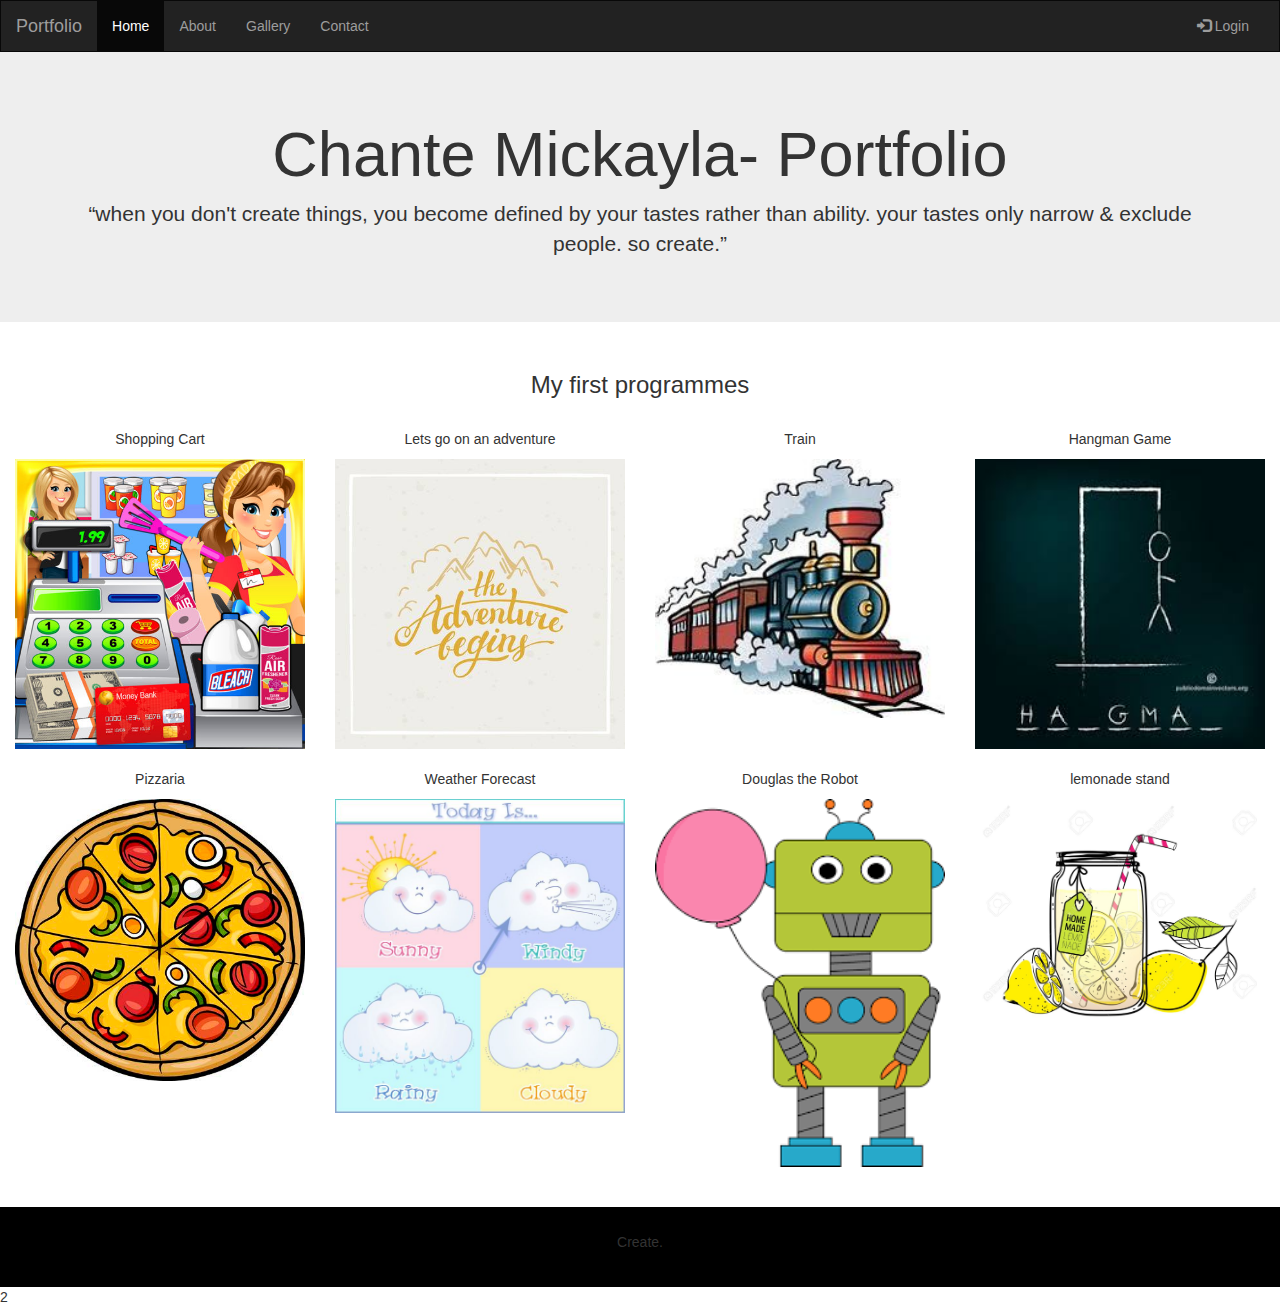
==== index.html @ 2067abc9 "Add files via upload" ====
<!DOCTYPE html>
<html lang="en">

<head>
    <title>My portfolio</title>
    <meta charset="utf-8">
    <meta name="viewport" content="width=device-width, initial-scale=1">
    <link rel="stylesheet" href="https://maxcdn.bootstrapcdn.com/bootstrap/3.4.0/css/bootstrap.min.css">
    <script src="https://ajax.googleapis.com/ajax/libs/jquery/3.3.1/jquery.min.js"></script>
    <script src="https://maxcdn.bootstrapcdn.com/bootstrap/3.4.0/js/bootstrap.min.js"></script>
    <style>
        /* Remove the navbar's default margin-bottom and rounded borders */
        
        .navbar {
            margin-bottom: 0;
            border-radius: 0;
        }
        /* Add a gray background color and some padding to the footer */
        
        footer {
            background-color: black;
            padding: 25px;
        }
    </style>
</head>

<body>

    <nav class="navbar navbar-inverse">
        <div class="container-fluid">
            <div class="navbar-header">
                <button type="button" class="navbar-toggle" data-toggle="collapse" data-target="#myNavbar">
        <span class="icon-bar"></span>
        <span class="icon-bar"></span>
        <span class="icon-bar"></span>                        
      </button>
                <a class="navbar-brand" href="#">Portfolio</a>
            </div>
            <div class="collapse navbar-collapse" id="myNavbar">
                <ul class="nav navbar-nav">
                    <li class="active"><a href="#">Home</a></li>
                    <li><a href="#">About</a></li>
                    <li><a href="#">Gallery</a></li>
                    <li><a href="#">Contact</a></li>
                </ul>
                <ul class="nav navbar-nav navbar-right">
                    <li><a href="#"><span class="glyphicon glyphicon-log-in"></span> Login</a></li>
                </ul>
            </div>
        </div>
    </nav>

    <div class="jumbotron">
        <div class="container text-center">
            <h1>Chante Mickayla- Portfolio</h1>
            <p>“when you don't create things, you become defined by your tastes rather than ability. your tastes only narrow & exclude people. so create.” </p>
        </div>
    </div>

    <div class="container-fluid bg-3 text-center">
        <h3>My first programmes</h3><br>
        <div class="row">
            <div class="col-sm-3">
                <p>Shopping Cart</p>
                <a href="sc.html"> <img src="shoppingcart.jpg" class="img-responsive" style="width:100%" alt="Image"> </a>
            </div>
            <div class="col-sm-3">
                <p>Lets go on an adventure</p>
                <a href="adventure.html"><img src="adventure.jpg" class="img-responsive" style="width:100%" alt="Image"> </a>
            </div>
            <div class="col-sm-3">
                <p>Train </p>
                <a href="train.html"> <img src="train.jpg" class="img-responsive" style="width:100%" alt="Image"></a>
            </div>
            <div class="col-sm-3">
                <p>Hangman Game</p>
                <a href="hangman.html"> <img src="hangman.jpg" class="img-responsive" style="width:100%" alt="Image"></a>
            </div>
        </div>
    </div><br>

    <div class="container-fluid bg-3 text-center">
        <div class="row">
            <div class="col-sm-3">
                <p>Pizzaria</p>
                <a href="pizzeria.html"> <img src="pizza.jpg" class="img-responsive" style="width:100%" alt="Image"></a>
            </div>
            <div class="col-sm-3">
                <p>Weather Forecast</p>
                <a href="weatherApp.html"><img src="weather.jpg" class="img-responsive" style="width:100%" alt="Image"></a>
            </div>
            <div class="col-sm-3">
                <p>Douglas the Robot</p>
                <a href="robot.html"> <img src="robot.png" class="img-responsive" style="width:100%" alt="Image"></a>
            </div>
            <div class="col-sm-3">
                <p>lemonade stand</p>
                <a href="lemonade.html"> <img src="lemonade.jpg" class="img-responsive" style="width:100%" alt="Image"></a>
            </div>
        </div>
    </div><br><br>

    <footer class="container-fluid text-center">
        <p>Create.</p>
    </footer>

</body>

</html>2
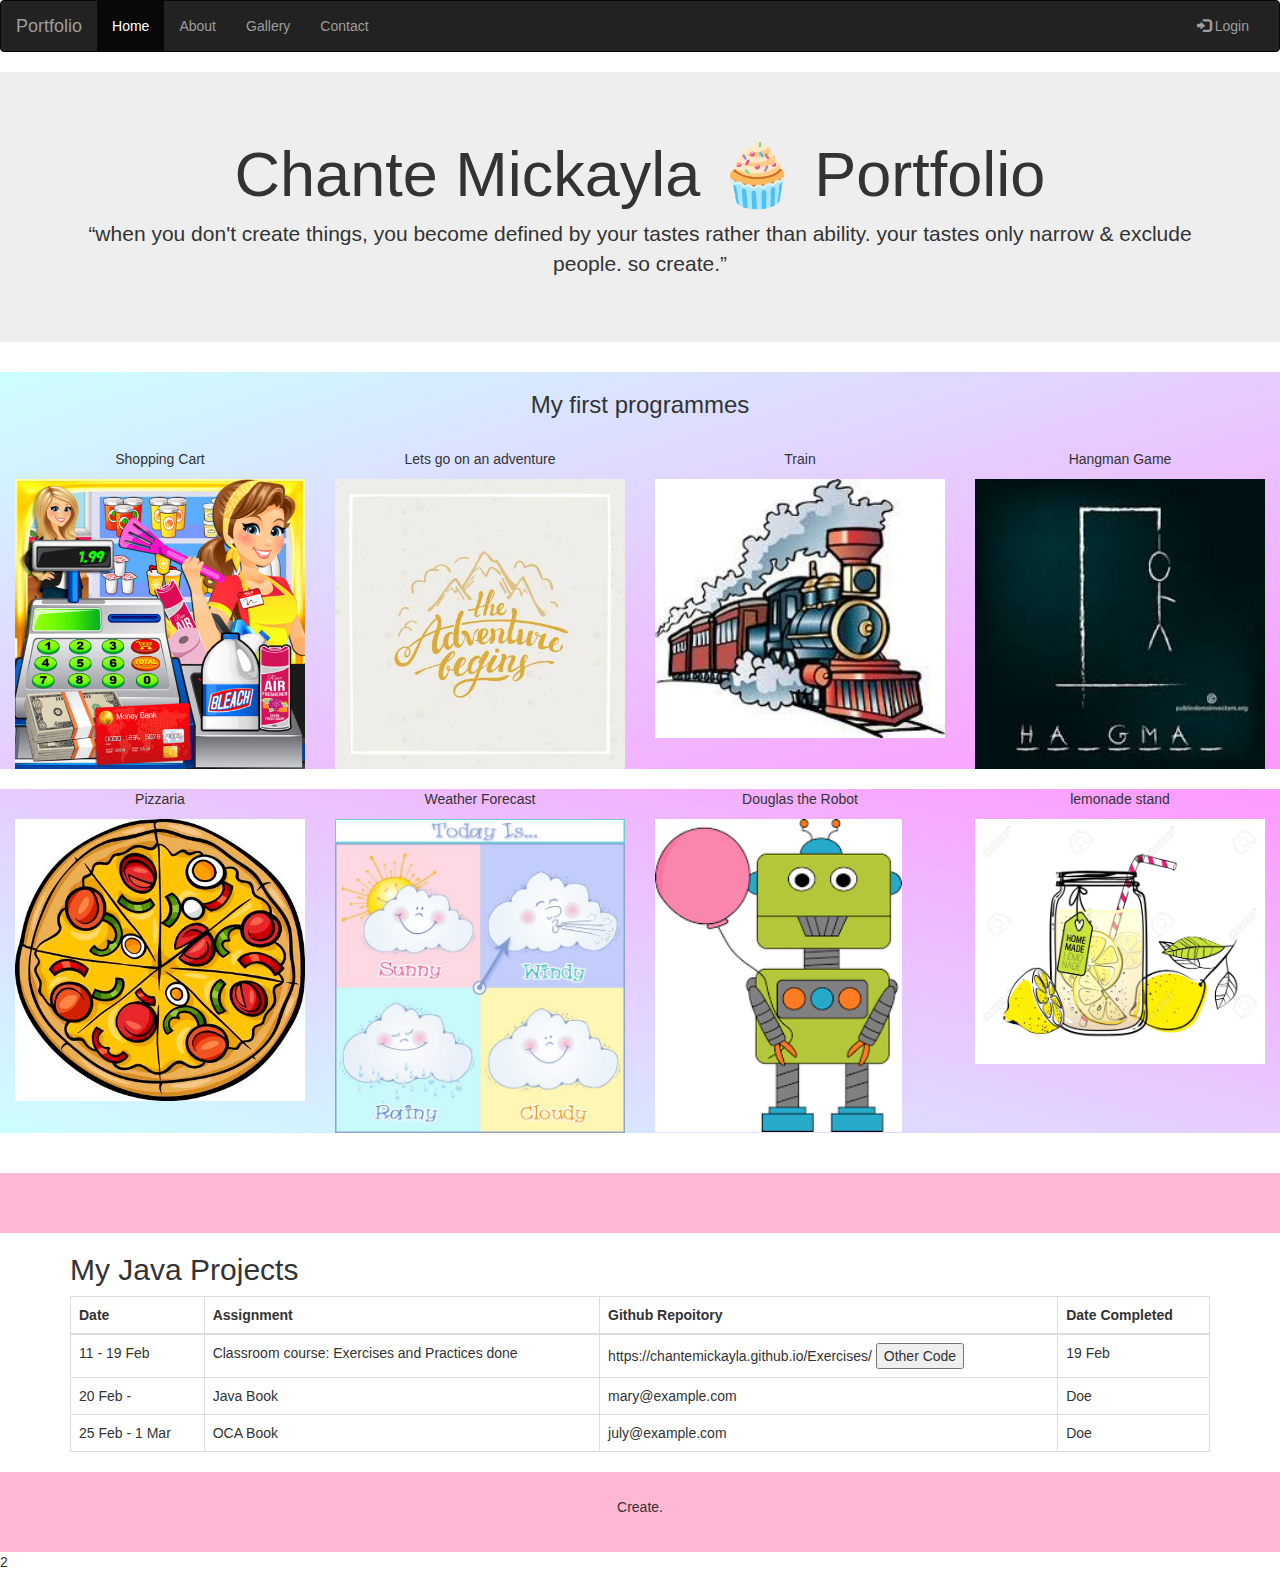
==== commit d5d56851: "Add files via upload" ====
--- a/index.html
+++ b/index.html
@@ -18,10 +18,15 @@
         /* Add a gray background color and some padding to the footer */
         
         footer {
-            background-color: black;
+            background-color: rgb(255, 184, 214);
             padding: 25px;
         }
+        
+        body {
+            background-color: rgb(255, 184, 214);
+        }
     </style>
+
 </head>
 
 <body>
@@ -52,12 +57,12 @@
 
     <div class="jumbotron">
         <div class="container text-center">
-            <h1>Chante Mickayla- Portfolio</h1>
+            <h1>Chante Mickayla 🧁 Portfolio</h1>
             <p>“when you don't create things, you become defined by your tastes rather than ability. your tastes only narrow & exclude people. so create.” </p>
         </div>
     </div>
 
-    <div class="container-fluid bg-3 text-center">
+    <div style=" background: linear-gradient(to bottom right, #ccffff 0%, #ff99ff 100%);" class="container-fluid bg-3 text-center">
         <h3>My first programmes</h3><br>
         <div class="row">
             <div class="col-sm-3">
@@ -79,7 +84,7 @@
         </div>
     </div><br>
 
-    <div class="container-fluid bg-3 text-center">
+    <div style="background: linear-gradient(to top right, #ccffff 0%, #ff99ff 100%)" class="container-fluid bg-3 text-center">
         <div class="row">
             <div class="col-sm-3">
                 <p>Pizzaria</p>
@@ -91,7 +96,7 @@
             </div>
             <div class="col-sm-3">
                 <p>Douglas the Robot</p>
-                <a href="robot.html"> <img src="robot.png" class="img-responsive" style="width:100%" alt="Image"></a>
+                <a href="robot.html"> <img src="robot.png" class="img-responsive" style="width:85%" alt="Image"></a>
             </div>
             <div class="col-sm-3">
                 <p>lemonade stand</p>
@@ -101,9 +106,65 @@
     </div><br><br>
 
     <footer class="container-fluid text-center">
-        <p>Create.</p>
+        <p></p>
     </footer>
 
+    <head>
+        <title>Bootstrap Example</title>
+        <meta charset="utf-8">
+        <meta name="viewport" content="width=device-width, initial-scale=1">
+        <link rel="stylesheet" href="https://maxcdn.bootstrapcdn.com/bootstrap/3.4.0/css/bootstrap.min.css">
+        <script src="https://ajax.googleapis.com/ajax/libs/jquery/3.3.1/jquery.min.js"></script>
+        <script src="https://maxcdn.bootstrapcdn.com/bootstrap/3.4.0/js/bootstrap.min.js"></script>
+    </head>
+
+    <body>
+
+        <div class="container">
+            <h2>My Java Projects</h2>
+            <p></p>
+            <table class="table table-bordered">
+                <thead>
+                    <tr>
+                        <th>Date</th>
+                        <th>Assignment</th>
+                        <th>Github Repoitory</th>
+                        <th>Date Completed</th>
+                    </tr>
+                </thead>
+                <tbody>
+                    <tr>
+                        <td>11 - 19 Feb</td>
+                        <td>Classroom course: Exercises and Practices done</td>
+                        <td>
+                            https://chantemickayla.github.io/Exercises/
+                            <button type=" button " onclick=< a href="https://chantemickayla.github.io/Exercises/ "> </a>Other Code</button></td>
+                        <td>19 Feb</td>
+                    </tr>
+                    <tr>
+                        <td>20 Feb -</td>
+                        <td>Java Book</td>
+                        <td>mary@example.com</td>
+                        <td>Doe</td>
+                    </tr>
+                    <tr>
+                        <td>25 Feb - 1 Mar</td>
+                        <td>OCA Book</td>
+                        <td>july@example.com</td>
+                        <td>Doe</td>
+                    </tr>
+
+
+
+                </tbody>
+            </table>
+        </div>
+
+    </body>
+
 </body>
+<footer class="container-fluid text-center ">
+    <p>Create.</p>
+</footer>
 
 </html>2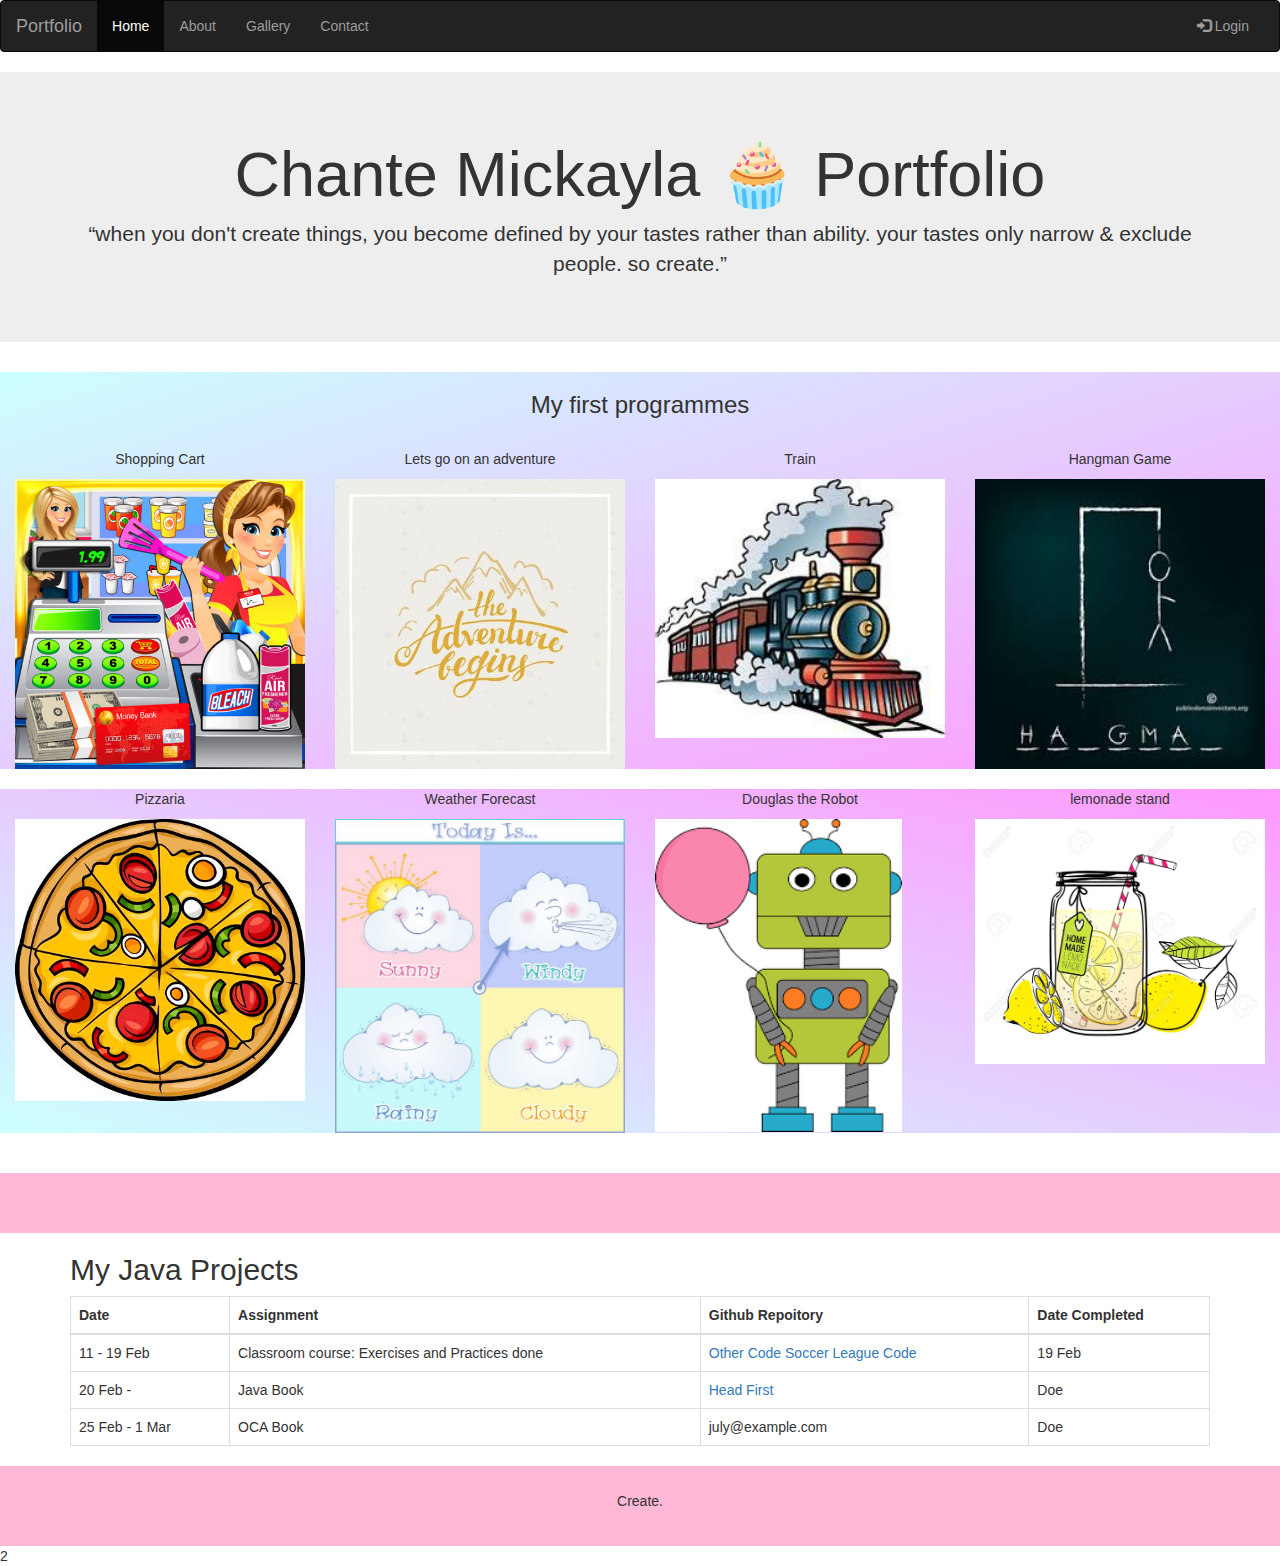
==== commit 8ff908d1: "Add files via upload" ====
--- a/index.html
+++ b/index.html
@@ -137,14 +137,17 @@
                         <td>11 - 19 Feb</td>
                         <td>Classroom course: Exercises and Practices done</td>
                         <td>
-                            https://chantemickayla.github.io/Exercises/
-                            <button type=" button " onclick=< a href="https://chantemickayla.github.io/Exercises/ "> </a>Other Code</button></td>
-                        <td>19 Feb</td>
+                            <a href="https://chantemickayla.github.io/Exercises/">Other Code</a>
+                            <a href="https://chantemickayla.github.io/soccer2/"> Soccer League Code</a>
+
+                            <td>19 Feb</td>
                     </tr>
                     <tr>
                         <td>20 Feb -</td>
                         <td>Java Book</td>
-                        <td>mary@example.com</td>
+                        <td>
+                            <a href="https://chantemickayla.github.io/Head-First-/">Head First</a>
+                        </td>
                         <td>Doe</td>
                     </tr>
                     <tr>
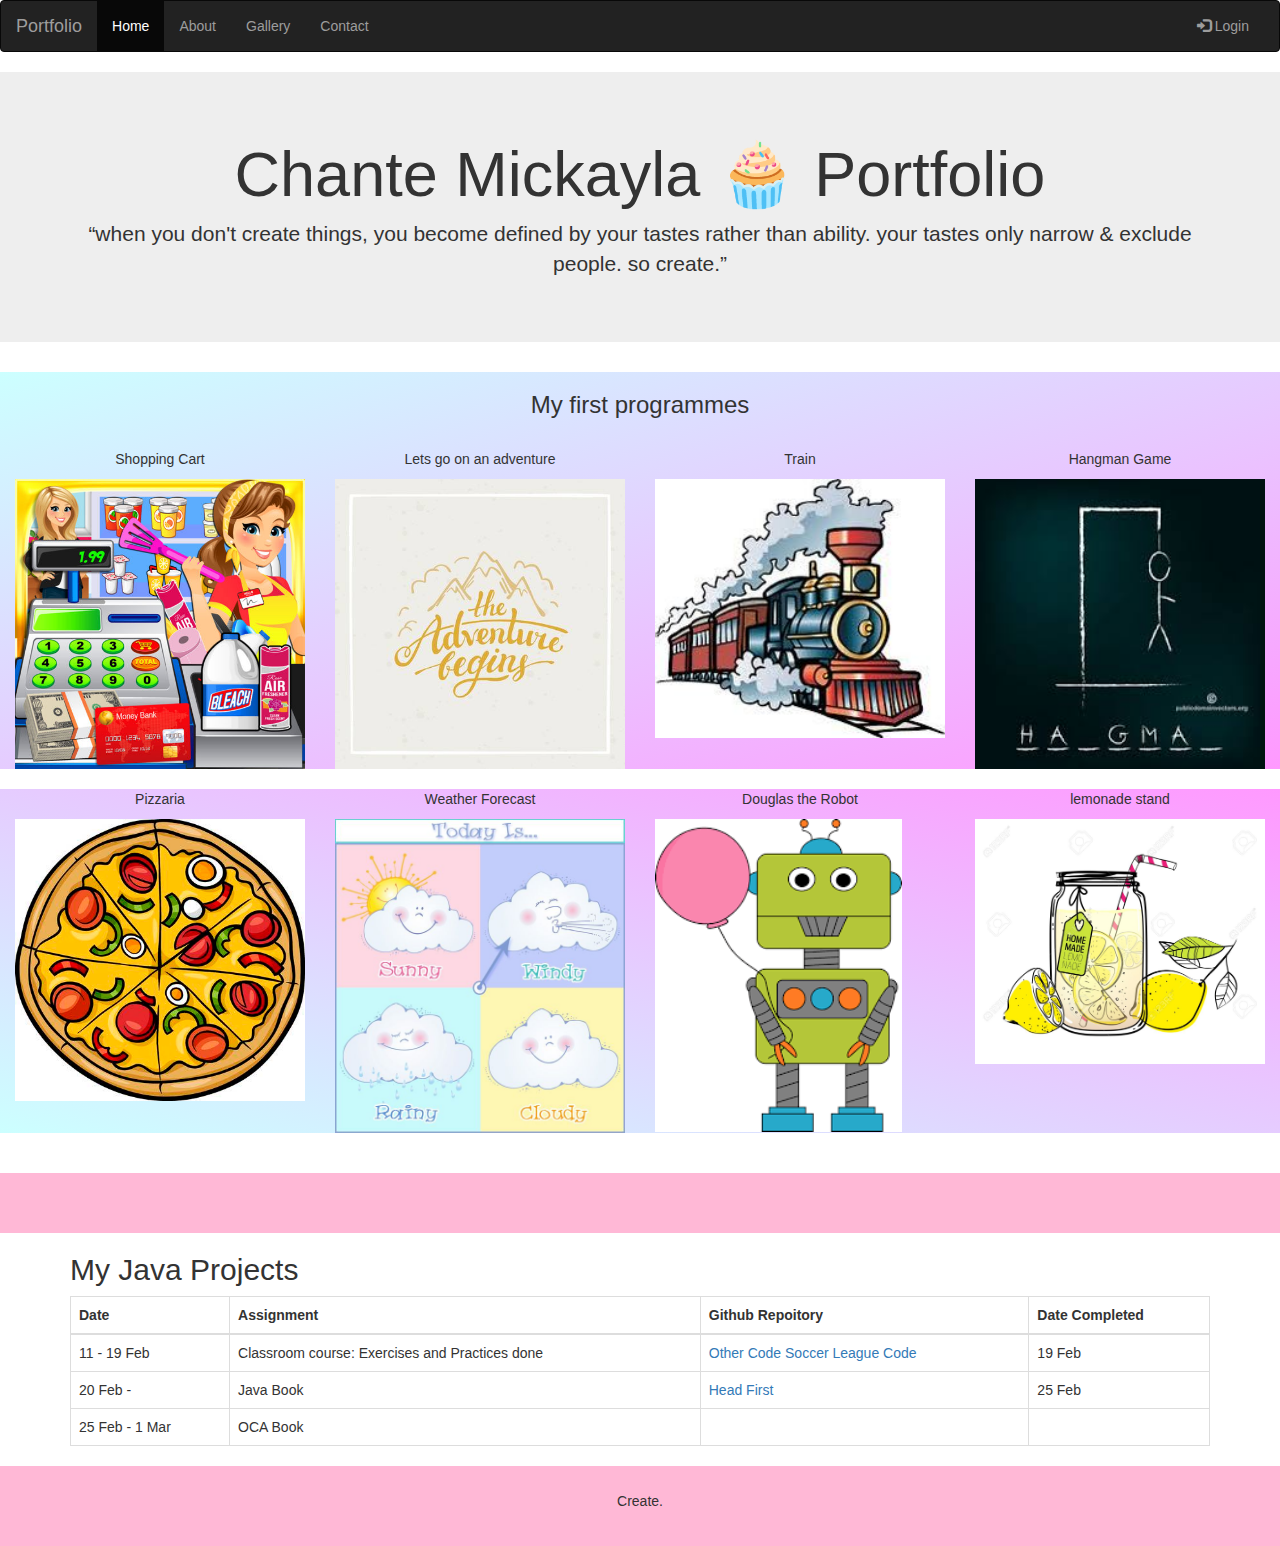
==== commit da81046f: "Add files via upload" ====
--- a/index.html
+++ b/index.html
@@ -137,8 +137,8 @@
                         <td>11 - 19 Feb</td>
                         <td>Classroom course: Exercises and Practices done</td>
                         <td>
-                            <a href="https://chantemickayla.github.io/Exercises/">Other Code</a>
-                            <a href="https://chantemickayla.github.io/soccer2/"> Soccer League Code</a>
+                            <a href="https://github.com/chantemickayla/Exercises">Other Code</a>
+                            <a href="https://github.com/chantemickayla/soccer2"> Soccer League Code</a>
 
                             <td>19 Feb</td>
                     </tr>
@@ -146,15 +146,15 @@
                         <td>20 Feb -</td>
                         <td>Java Book</td>
                         <td>
-                            <a href="https://chantemickayla.github.io/Head-First-/">Head First</a>
+                            <a href="https://github.com/chantemickayla/Head-First-">Head First</a>
                         </td>
-                        <td>Doe</td>
+                        <td>25 Feb</td>
                     </tr>
                     <tr>
                         <td>25 Feb - 1 Mar</td>
                         <td>OCA Book</td>
-                        <td>july@example.com</td>
-                        <td>Doe</td>
+                        <td></td>
+                        <td></td>
                     </tr>
 
 
@@ -170,4 +170,4 @@
     <p>Create.</p>
 </footer>
 
-</html>2+</html>